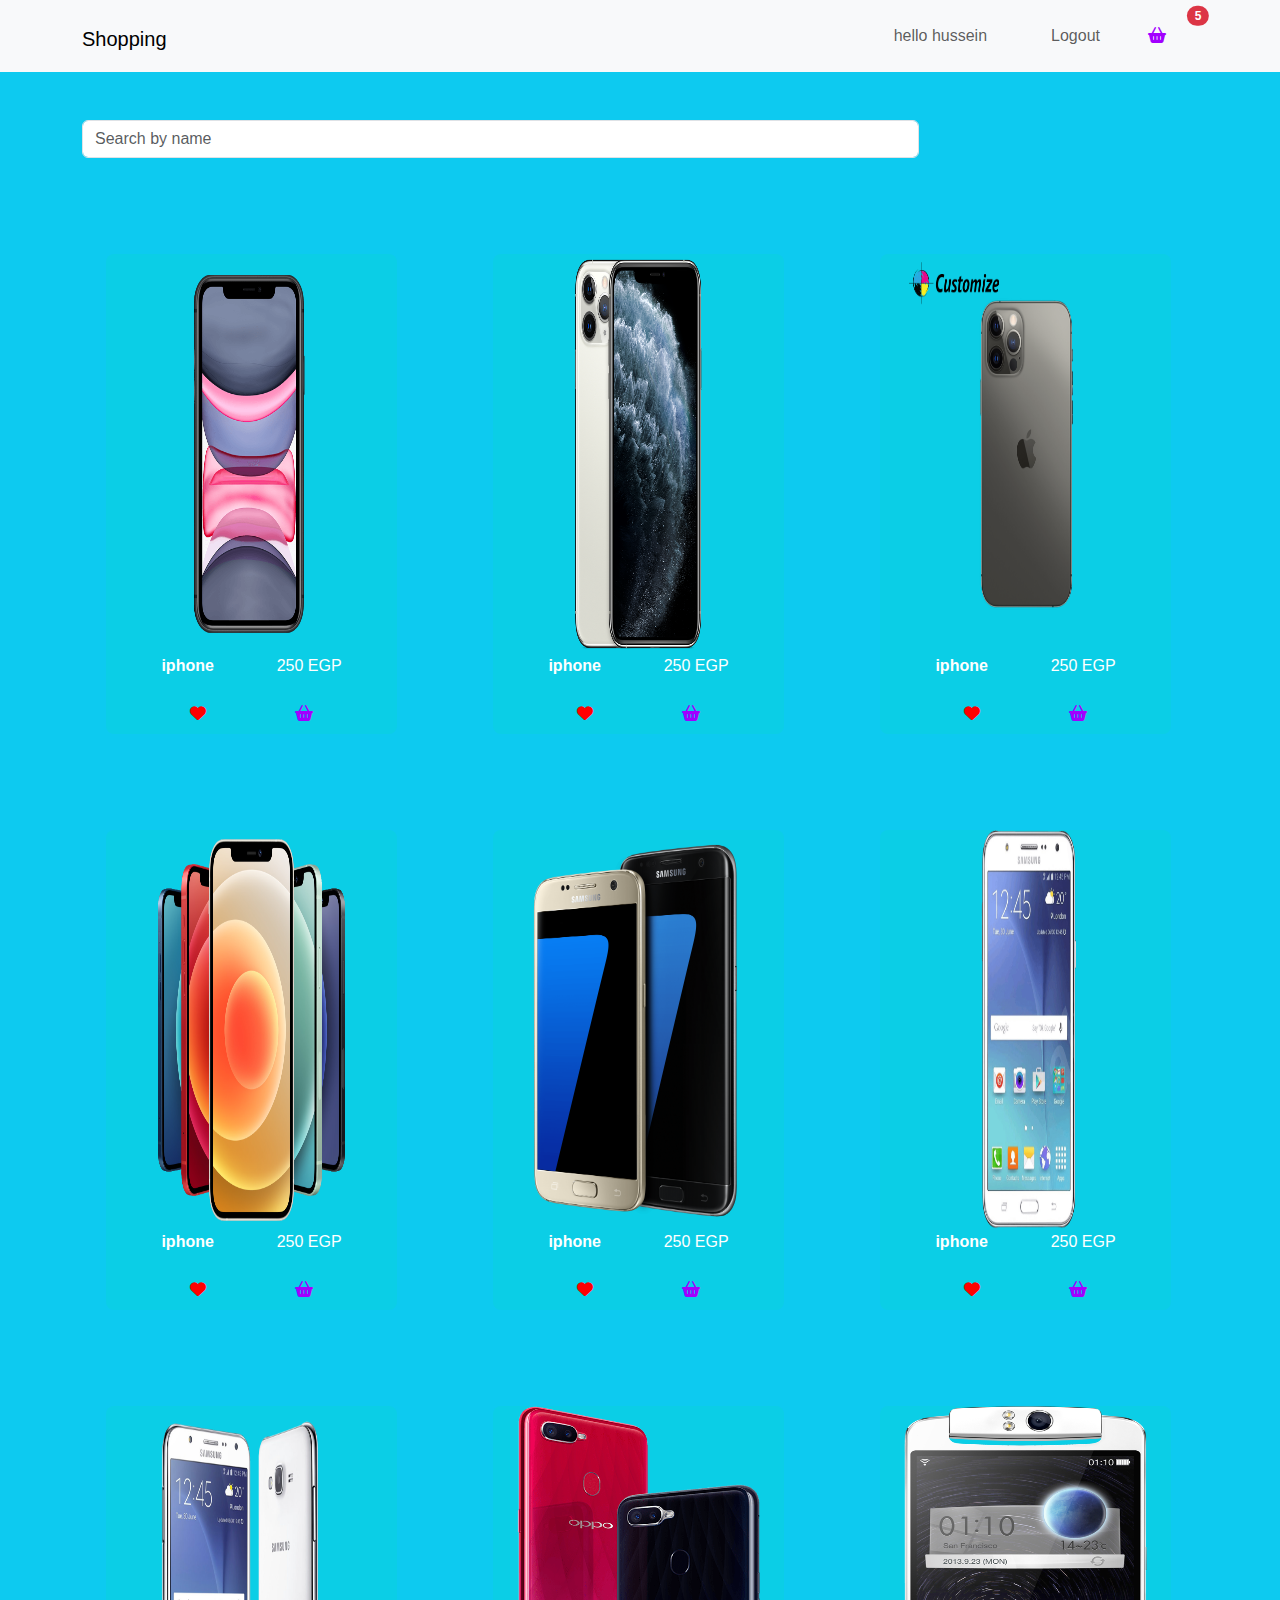
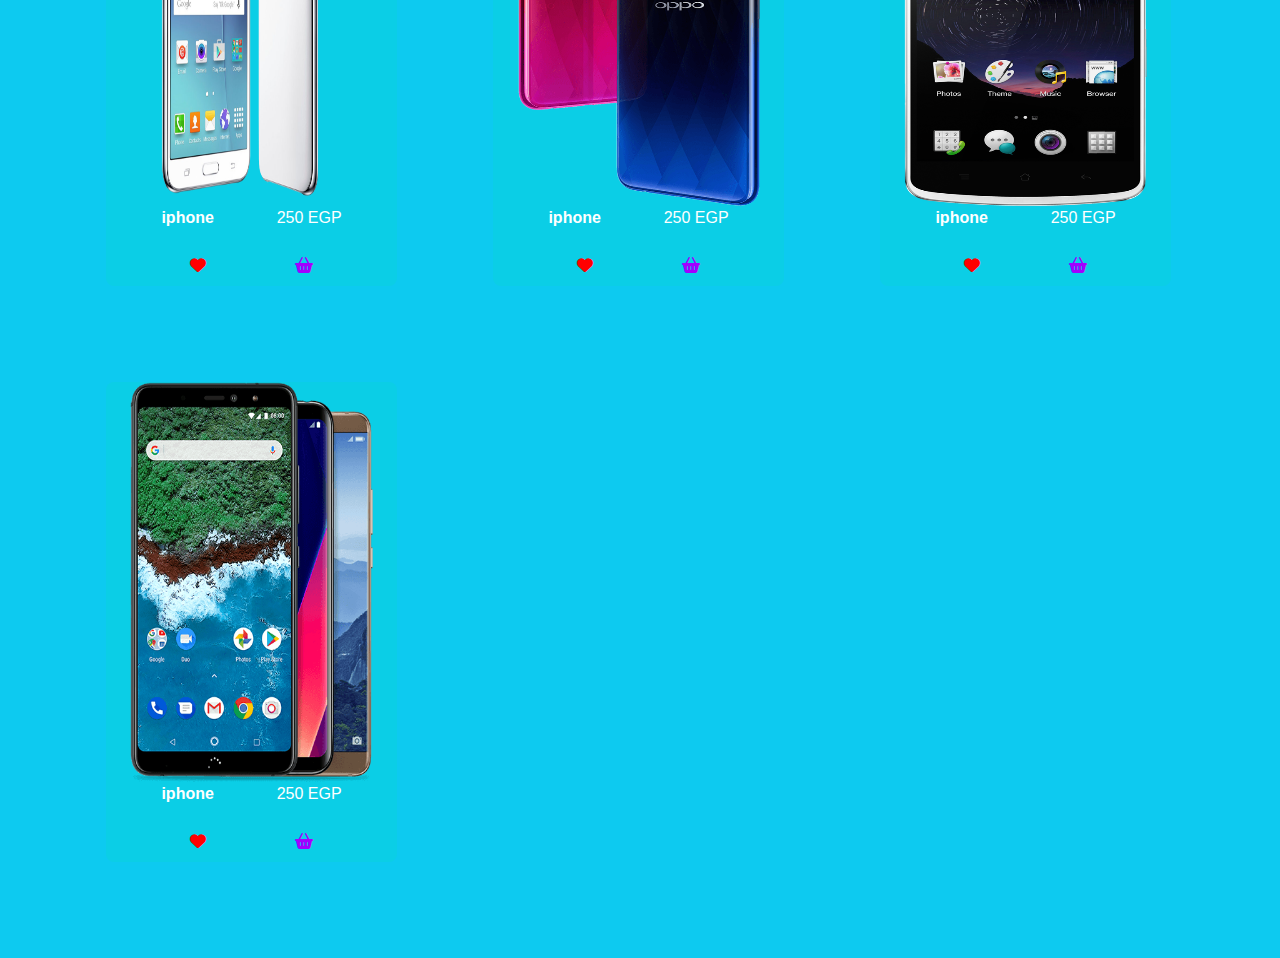
==== home.html @ 18047670 "initial commit" ====
<!DOCTYPE html>
<html lang="en">
<head>
    <meta charset="UTF-8">
    <meta name="viewport" content="width=device-width, initial-scale=1.0">
    <title>Shope</title>
    
    <!-- fontawesome -->
    <link rel="stylesheet" href="css/all.min.css">
    <!-- bootstrap css -->
    <link rel="stylesheet" href="css/bootstrap.min.css">
    <!-- main css -->
    <link rel="stylesheet" href="css/style.css">
</head>
<body>
    
    <nav class="navbar navbar-expand-lg bg-body-tertiary">
        <div class="container">
          <h1><a class="navbar-brand" href="#">Shopping</a></h1>
          <button class="navbar-toggler" type="button" data-bs-toggle="collapse" data-bs-target="#navbarSupportedContent" aria-controls="navbarSupportedContent" aria-expanded="false" aria-label="Toggle navigation">
            <span class="navbar-toggler-icon"></span>
          </button>
          <div class="collapse navbar-collapse" id="navbarSupportedContent">
            <ul class="navbar-nav ms-auto  mb-2 mb-lg-0">
              
              <li class="nav-item">
                <a class="nav-link px-5" href="#">hello hussein</a>
              </li>
              <li class="nav-item">
                <a class="nav-link px-3" href="index.html">Logout</a>
              </li>
              <li class="nav-item position-relative">
                <a class="nav-link px-3" href="#"><i class="fa-solid fa-basket-shopping shop-color cursor-pointer px-3"></i></a>
                <span class="position-absolute top-0 start-100 translate-middle badge rounded-pill bg-danger">
                    5
                    <span class="visually-hidden">unread messages</span>
                  </span>
            </li>
              
            </ul>
    
          </div>
        </div>
      </nav>

      <section class="container my-5">
        <input type="text" class="form-control w-75" placeholder="Search by name">

        <div class="row my-5 g-5">
            <div class="col-md-3 bg-color rounded-3 m-5">
                <div>
                    <img class="w-100" src="images/Apple-iPhone-11-PNG-Background-Image.png" alt="iphone-11">
                    <div class="text-white d-flex justify-content-around">
                        <div><p class="name fw-bolder">iphone</p></div>
                        <div><p class="price">250 EGP</p></div>
                    </div>
                    <div class="d-flex justify-content-around my-2 px-3">
                        <div><i class="fa-solid fa-heart rating-color cursor-pointer"></i></div>
                        <div><i class="fa-solid fa-basket-shopping shop-color cursor-pointer"></i></div>
                    </div>
                </div>
            </div>
            <div class="col-md-3 bg-color rounded-3 m-5">
                <div>
                    <img class="w-100" src="images/Apple-iPhone-11-PNG-Image.png" alt="iphone-11">
                    <div class="text-white d-flex justify-content-around">
                        <div><p class="name fw-bolder">iphone</p></div>
                        <div><p class="price">250 EGP</p></div>
                    </div>
                    <div class="d-flex justify-content-around my-2 px-3">
                        <div><i class="fa-solid fa-heart rating-color cursor-pointer"></i></div>
                        <div><i class="fa-solid fa-basket-shopping shop-color cursor-pointer"></i></div>
                    </div>
                </div>
            </div>
            <div class="col-md-3 bg-color rounded-3 m-5">
                <div>
                    <img class="w-100" src="images/Apple-iPhone-12-PNG-Pic.png" alt="iphone-12">
                    <div class="text-white d-flex justify-content-around">
                        <div><p class="name fw-bolder">iphone</p></div>
                        <div><p class="price">250 EGP</p></div>
                    </div>
                    <div class="d-flex justify-content-around my-2 px-3">
                        <div><i class="fa-solid fa-heart rating-color cursor-pointer"></i></div>
                        <div><i class="fa-solid fa-basket-shopping shop-color cursor-pointer"></i></div>
                    </div>
                </div>
            </div>
            <div class="col-md-3 bg-color rounded-3 m-5">
                <div>
                    <img class="w-100" src="images/Apple-iPhone-12-PNG-Picture.png" alt="iphone-12">
                    <div class="text-white d-flex justify-content-around">
                        <div><p class="name fw-bolder">iphone</p></div>
                        <div><p class="price">250 EGP</p></div>
                    </div>
                    <div class="d-flex justify-content-around my-2 px-3">
                        <div><i class="fa-solid fa-heart rating-color cursor-pointer"></i></div>
                        <div><i class="fa-solid fa-basket-shopping shop-color cursor-pointer"></i></div>
                    </div>
                </div>
            </div>
            <div class="col-md-3 bg-color rounded-3 m-5">
                <div>
                    <img class="w-100" src="images/Samsung-PNG-Image.png" alt="Samsung-1">
                    <div class="text-white d-flex justify-content-around">
                        <div><p class="name fw-bolder">iphone</p></div>
                        <div><p class="price">250 EGP</p></div>
                    </div>
                    <div class="d-flex justify-content-around my-2 px-3">
                        <div><i class="fa-solid fa-heart rating-color cursor-pointer"></i></div>
                        <div><i class="fa-solid fa-basket-shopping shop-color cursor-pointer"></i></div>
                    </div>
                </div>
            </div>
            <div class="col-md-3 bg-color rounded-3 m-5">
                <div>
                    <img class="w-100" src="images/Samsung-PNG-Pic.png" alt="Samsung-2">
                    <div class="text-white d-flex justify-content-around">
                        <div><p class="name fw-bolder">iphone</p></div>
                        <div><p class="price">250 EGP</p></div>
                    </div>
                    <div class="d-flex justify-content-around my-2 px-3">
                        <div><i class="fa-solid fa-heart rating-color cursor-pointer"></i></div>
                        <div><i class="fa-solid fa-basket-shopping shop-color cursor-pointer"></i></div>
                    </div>
                </div>
            </div>
            <div class="col-md-3 bg-color rounded-3 m-5">
                <div>
                    <img class="w-100" src="images/Samsung-Transparent-Background.png" alt="Sumsung-3">
                    <div class="text-white d-flex justify-content-around">
                        <div><p class="name fw-bolder">iphone</p></div>
                        <div><p class="price">250 EGP</p></div>
                    </div>
                    <div class="d-flex justify-content-around my-2 px-3">
                        <div><i class="fa-solid fa-heart rating-color cursor-pointer"></i></div>
                        <div><i class="fa-solid fa-basket-shopping shop-color cursor-pointer"></i></div>
                    </div>
                </div>
            </div>
            <div class="col-md-3 bg-color rounded-3 m-5">
                <div>
                    <img class="w-100" src="images/kindpng_1930182.png" alt="Oppo-1">
                    <div class="text-white d-flex justify-content-around">
                        <div><p class="name fw-bolder">iphone</p></div>
                        <div><p class="price">250 EGP</p></div>
                    </div>
                    <div class="d-flex justify-content-around my-2 px-3">
                        <div><i class="fa-solid fa-heart rating-color cursor-pointer"></i></div>
                        <div><i class="fa-solid fa-basket-shopping shop-color cursor-pointer"></i></div>
                    </div>
                </div>
            </div>
            <div class="col-md-3 bg-color rounded-3 m-5">
                <div>
                    <img class="w-100" src="images/kindpng_1930498.png" alt="Oppo-2">
                    <div class="text-white d-flex justify-content-around">
                        <div><p class="name fw-bolder">iphone</p></div>
                        <div><p class="price">250 EGP</p></div>
                    </div>
                    <div class="d-flex justify-content-around my-2 px-3">
                        <div><i class="fa-solid fa-heart rating-color cursor-pointer"></i></div>
                        <div><i class="fa-solid fa-basket-shopping shop-color cursor-pointer"></i></div>
                    </div>
                </div>
            </div>
            <div class="col-md-3 bg-color rounded-3 m-5">
                <div>
                    <img class="w-100" src="images/kindpng_85054.png" alt="Oppo-3">
                    <div class="text-white d-flex justify-content-around">
                        <div><p class="name fw-bolder">iphone</p></div>
                        <div><p class="price">250 EGP</p></div>
                    </div>
                    <div class="d-flex justify-content-around my-2 px-3">
                        <div><i class="fa-solid fa-heart rating-color cursor-pointer"></i></div>
                        <div><i class="fa-solid fa-basket-shopping shop-color cursor-pointer"></i></div>
                    </div>
                </div>
            </div>
        </div>
      </section>

    <!-- jquery js -->
    <script src="js/jquery-3.7.1.min.js"></script>
    <!-- bootstrap js -->
    <script src="js/bootstrap.bundle.min.js"></script>
    <!-- main js -->
    <script src="js/index.js"></script>
</body>
</html>
---- css/style.css ----
:root {
    --main-color: #0DCAF0;
    --rating-color: red;
    --shop-color: rgb(162, 0, 255);
    --secondary-color: rgba(0, 255, 119, 0.078);
    --font-family:'Encode Sans Expanded', sans-serif;
}

body {
    font-family: var(--font-family) !important;
    background-color: var(--main-color);
}
.cursor-pointer {
    cursor: pointer;
}

.text-main {
    color: var(--main-color);
}

.rating-color {
    color: var(--rating-color);
}

.shop-color {
    color: var(--shop-color);
}

.bg-color {
    background-color: var(--secondary-color);
}

.cartIcon {
    background-color: red;
    color: white;
    width: 50px !important;
    height: 50px ;
    border-radius: 50px;
}

img {
    height: 400px;
}
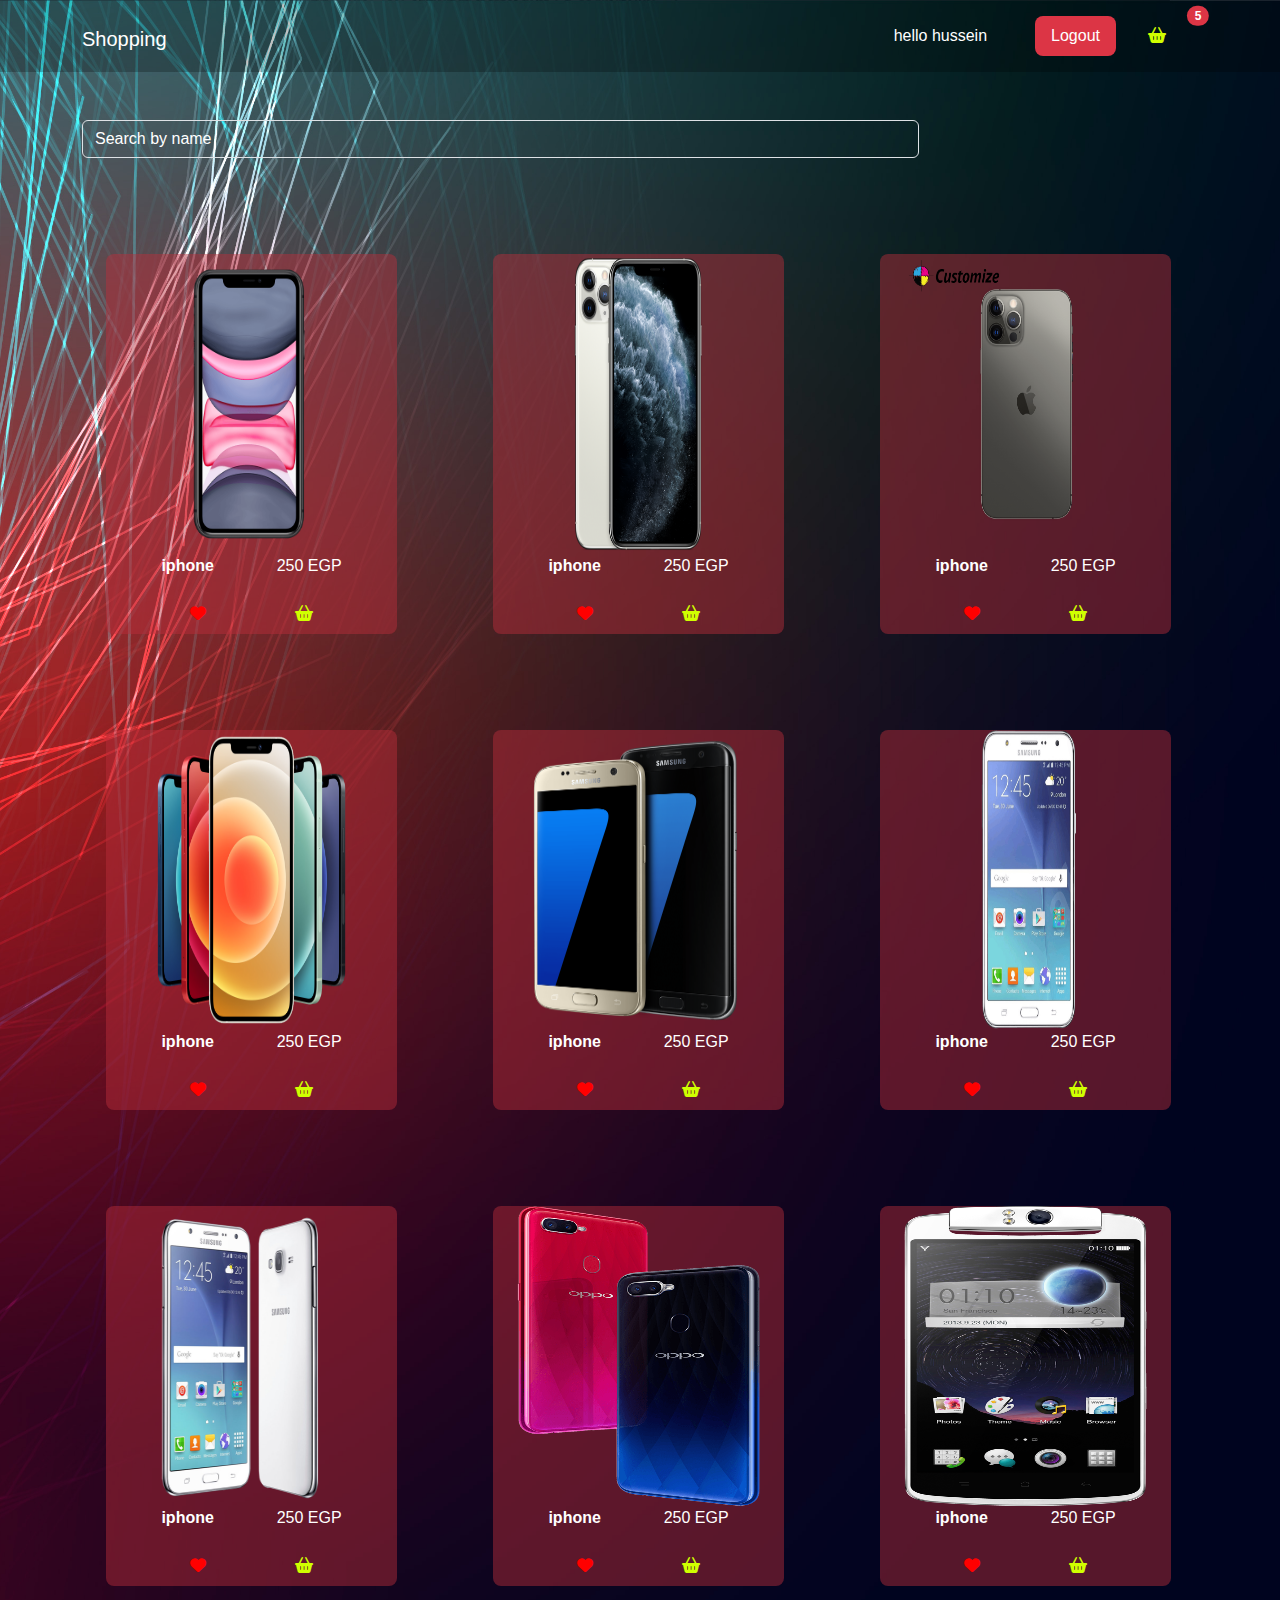
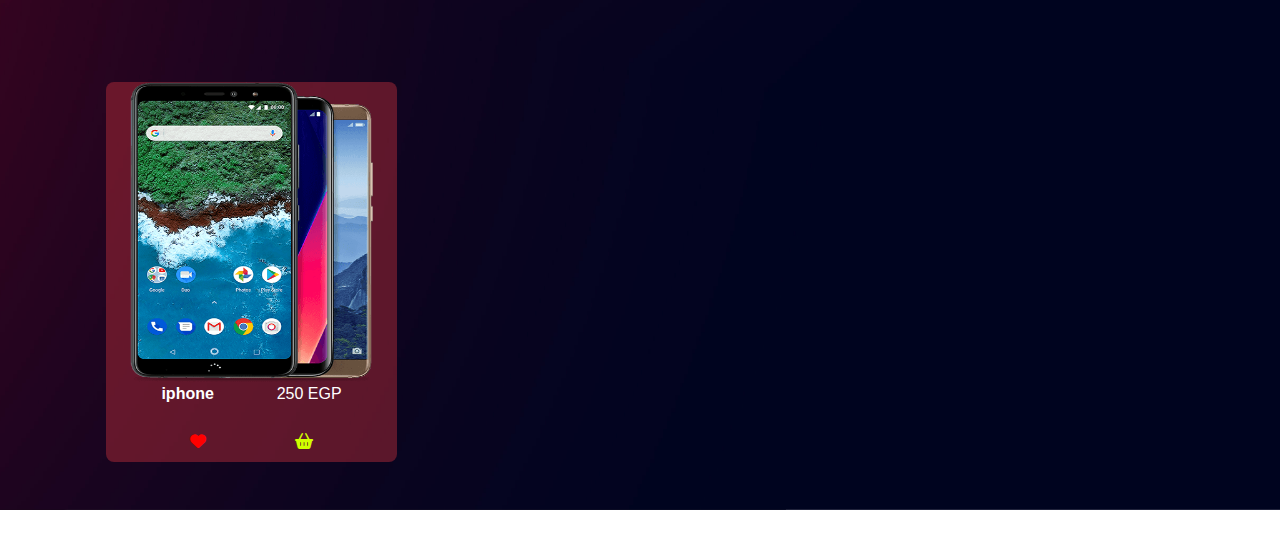
==== commit 5d0c5e84: "sec commit" ====
--- a/home.html
+++ b/home.html
@@ -1,10 +1,11 @@
 <!DOCTYPE html>
 <html lang="en">
+
 <head>
     <meta charset="UTF-8">
     <meta name="viewport" content="width=device-width, initial-scale=1.0">
     <title>Shope</title>
-    
+
     <!-- fontawesome -->
     <link rel="stylesheet" href="css/all.min.css">
     <!-- bootstrap css -->
@@ -12,173 +13,220 @@
     <!-- main css -->
     <link rel="stylesheet" href="css/style.css">
 </head>
+
 <body>
-    
-    <nav class="navbar navbar-expand-lg bg-body-tertiary">
-        <div class="container">
-          <h1><a class="navbar-brand" href="#">Shopping</a></h1>
-          <button class="navbar-toggler" type="button" data-bs-toggle="collapse" data-bs-target="#navbarSupportedContent" aria-controls="navbarSupportedContent" aria-expanded="false" aria-label="Toggle navigation">
-            <span class="navbar-toggler-icon"></span>
-          </button>
-          <div class="collapse navbar-collapse" id="navbarSupportedContent">
-            <ul class="navbar-nav ms-auto  mb-2 mb-lg-0">
-              
-              <li class="nav-item">
-                <a class="nav-link px-5" href="#">hello hussein</a>
-              </li>
-              <li class="nav-item">
-                <a class="nav-link px-3" href="index.html">Logout</a>
-              </li>
-              <li class="nav-item position-relative">
-                <a class="nav-link px-3" href="#"><i class="fa-solid fa-basket-shopping shop-color cursor-pointer px-3"></i></a>
-                <span class="position-absolute top-0 start-100 translate-middle badge rounded-pill bg-danger">
-                    5
-                    <span class="visually-hidden">unread messages</span>
-                  </span>
-            </li>
-              
-            </ul>
-    
-          </div>
-        </div>
-      </nav>
-
-      <section class="container my-5">
-        <input type="text" class="form-control w-75" placeholder="Search by name">
-
-        <div class="row my-5 g-5">
-            <div class="col-md-3 bg-color rounded-3 m-5">
-                <div>
-                    <img class="w-100" src="images/Apple-iPhone-11-PNG-Background-Image.png" alt="iphone-11">
-                    <div class="text-white d-flex justify-content-around">
-                        <div><p class="name fw-bolder">iphone</p></div>
-                        <div><p class="price">250 EGP</p></div>
-                    </div>
-                    <div class="d-flex justify-content-around my-2 px-3">
-                        <div><i class="fa-solid fa-heart rating-color cursor-pointer"></i></div>
-                        <div><i class="fa-solid fa-basket-shopping shop-color cursor-pointer"></i></div>
-                    </div>
+
+    <main class="bg-img h-100">
+        <nav class="nav-main navbar navbar-expand-lg ">
+            <div class="container">
+                <h1><a class="navbar-brand text-white" href="#">Shopping</a></h1>
+                <button class="navbar-toggler" type="button" data-bs-toggle="collapse"
+                    data-bs-target="#navbarSupportedContent" aria-controls="navbarSupportedContent"
+                    aria-expanded="false" aria-label="Toggle navigation">
+                    <span class="navbar-toggler-icon"></span>
+                </button>
+                <div class="collapse navbar-collapse" id="navbarSupportedContent">
+                    <ul class="navbar-nav ms-auto  mb-2 mb-lg-0">
+
+                        <li class="nav-item">
+                            <a class="text-white nav-link px-5" href="#">hello hussein</a>
+                        </li>
+                        <li class="nav-item bg-danger rounded-3">
+                            <a class="text-white btn nav-link px-3" href="index.html">Logout</a>
+                        </li>
+                        <li class="nav-item position-relative">
+                            <a class="nav-link px-3" href="#"><i
+                                    class="fa-solid fa-basket-shopping shop-color cursor-pointer px-3"></i></a>
+                            <span
+                                class="position-absolute top-0 start-100 translate-middle badge rounded-pill bg-danger">
+                                5
+                                <span class="visually-hidden">unread messages</span>
+                            </span>
+                        </li>
+
+                    </ul>
+
                 </div>
             </div>
-            <div class="col-md-3 bg-color rounded-3 m-5">
-                <div>
-                    <img class="w-100" src="images/Apple-iPhone-11-PNG-Image.png" alt="iphone-11">
-                    <div class="text-white d-flex justify-content-around">
-                        <div><p class="name fw-bolder">iphone</p></div>
-                        <div><p class="price">250 EGP</p></div>
-                    </div>
-                    <div class="d-flex justify-content-around my-2 px-3">
-                        <div><i class="fa-solid fa-heart rating-color cursor-pointer"></i></div>
-                        <div><i class="fa-solid fa-basket-shopping shop-color cursor-pointer"></i></div>
+        </nav>
+
+        <section class="container my-5">
+            <input type="text" class="form-control w-75" placeholder="Search by name">
+
+            <div class="row my-5 g-5">
+                <div class="col-md-3 bg-color rounded-3 m-5">
+                    <div>
+                        <img class="w-100" src="images/Apple-iPhone-11-PNG-Background-Image.png" alt="iphone-11">
+                        <div class="text-white d-flex justify-content-around">
+                            <div>
+                                <p class="name fw-bolder">iphone</p>
+                            </div>
+                            <div>
+                                <p class="price">250 EGP</p>
+                            </div>
+                        </div>
+                        <div class="d-flex justify-content-around my-2 px-3">
+                            <div><i class="fa-solid fa-heart rating-color cursor-pointer"></i></div>
+                            <div><i class="fa-solid fa-basket-shopping shop-color cursor-pointer"></i></div>
+                        </div>
+                    </div>
+                </div>
+                <div class="col-md-3 bg-color rounded-3 m-5">
+                    <div>
+                        <img class="w-100" src="images/Apple-iPhone-11-PNG-Image.png" alt="iphone-11">
+                        <div class="text-white d-flex justify-content-around">
+                            <div>
+                                <p class="name fw-bolder">iphone</p>
+                            </div>
+                            <div>
+                                <p class="price">250 EGP</p>
+                            </div>
+                        </div>
+                        <div class="d-flex justify-content-around my-2 px-3">
+                            <div><i class="fa-solid fa-heart rating-color cursor-pointer"></i></div>
+                            <div><i class="fa-solid fa-basket-shopping shop-color cursor-pointer"></i></div>
+                        </div>
+                    </div>
+                </div>
+                <div class="col-md-3 bg-color rounded-3 m-5">
+                    <div>
+                        <img class="w-100" src="images/Apple-iPhone-12-PNG-Pic.png" alt="iphone-12">
+                        <div class="text-white d-flex justify-content-around">
+                            <div>
+                                <p class="name fw-bolder">iphone</p>
+                            </div>
+                            <div>
+                                <p class="price">250 EGP</p>
+                            </div>
+                        </div>
+                        <div class="d-flex justify-content-around my-2 px-3">
+                            <div><i class="fa-solid fa-heart rating-color cursor-pointer"></i></div>
+                            <div><i class="fa-solid fa-basket-shopping shop-color cursor-pointer"></i></div>
+                        </div>
+                    </div>
+                </div>
+                <div class="col-md-3 bg-color rounded-3 m-5">
+                    <div>
+                        <img class="w-100" src="images/Apple-iPhone-12-PNG-Picture.png" alt="iphone-12">
+                        <div class="text-white d-flex justify-content-around">
+                            <div>
+                                <p class="name fw-bolder">iphone</p>
+                            </div>
+                            <div>
+                                <p class="price">250 EGP</p>
+                            </div>
+                        </div>
+                        <div class="d-flex justify-content-around my-2 px-3">
+                            <div><i class="fa-solid fa-heart rating-color cursor-pointer"></i></div>
+                            <div><i class="fa-solid fa-basket-shopping shop-color cursor-pointer"></i></div>
+                        </div>
+                    </div>
+                </div>
+                <div class="col-md-3 bg-color rounded-3 m-5">
+                    <div>
+                        <img class="w-100" src="images/Samsung-PNG-Image.png" alt="Samsung-1">
+                        <div class="text-white d-flex justify-content-around">
+                            <div>
+                                <p class="name fw-bolder">iphone</p>
+                            </div>
+                            <div>
+                                <p class="price">250 EGP</p>
+                            </div>
+                        </div>
+                        <div class="d-flex justify-content-around my-2 px-3">
+                            <div><i class="fa-solid fa-heart rating-color cursor-pointer"></i></div>
+                            <div><i class="fa-solid fa-basket-shopping shop-color cursor-pointer"></i></div>
+                        </div>
+                    </div>
+                </div>
+                <div class="col-md-3 bg-color rounded-3 m-5">
+                    <div>
+                        <img class="w-100" src="images/Samsung-PNG-Pic.png" alt="Samsung-2">
+                        <div class="text-white d-flex justify-content-around">
+                            <div>
+                                <p class="name fw-bolder">iphone</p>
+                            </div>
+                            <div>
+                                <p class="price">250 EGP</p>
+                            </div>
+                        </div>
+                        <div class="d-flex justify-content-around my-2 px-3">
+                            <div><i class="fa-solid fa-heart rating-color cursor-pointer"></i></div>
+                            <div><i class="fa-solid fa-basket-shopping shop-color cursor-pointer"></i></div>
+                        </div>
+                    </div>
+                </div>
+                <div class="col-md-3 bg-color rounded-3 m-5">
+                    <div>
+                        <img class="w-100" src="images/Samsung-Transparent-Background.png" alt="Sumsung-3">
+                        <div class="text-white d-flex justify-content-around">
+                            <div>
+                                <p class="name fw-bolder">iphone</p>
+                            </div>
+                            <div>
+                                <p class="price">250 EGP</p>
+                            </div>
+                        </div>
+                        <div class="d-flex justify-content-around my-2 px-3">
+                            <div><i class="fa-solid fa-heart rating-color cursor-pointer"></i></div>
+                            <div><i class="fa-solid fa-basket-shopping shop-color cursor-pointer"></i></div>
+                        </div>
+                    </div>
+                </div>
+                <div class="col-md-3 bg-color rounded-3 m-5">
+                    <div>
+                        <img class="w-100" src="images/kindpng_1930182.png" alt="Oppo-1">
+                        <div class="text-white d-flex justify-content-around">
+                            <div>
+                                <p class="name fw-bolder">iphone</p>
+                            </div>
+                            <div>
+                                <p class="price">250 EGP</p>
+                            </div>
+                        </div>
+                        <div class="d-flex justify-content-around my-2 px-3">
+                            <div><i class="fa-solid fa-heart rating-color cursor-pointer"></i></div>
+                            <div><i class="fa-solid fa-basket-shopping shop-color cursor-pointer"></i></div>
+                        </div>
+                    </div>
+                </div>
+                <div class="col-md-3 bg-color rounded-3 m-5">
+                    <div>
+                        <img class="w-100" src="images/kindpng_1930498.png" alt="Oppo-2">
+                        <div class="text-white d-flex justify-content-around">
+                            <div>
+                                <p class="name fw-bolder">iphone</p>
+                            </div>
+                            <div>
+                                <p class="price">250 EGP</p>
+                            </div>
+                        </div>
+                        <div class="d-flex justify-content-around my-2 px-3">
+                            <div><i class="fa-solid fa-heart rating-color cursor-pointer"></i></div>
+                            <div><i class="fa-solid fa-basket-shopping shop-color cursor-pointer"></i></div>
+                        </div>
+                    </div>
+                </div>
+                <div class="col-md-3 bg-color rounded-3 m-5">
+                    <div>
+                        <img class="w-100" src="images/kindpng_85054.png" alt="Oppo-3">
+                        <div class="text-white d-flex justify-content-around">
+                            <div>
+                                <p class="name fw-bolder">iphone</p>
+                            </div>
+                            <div>
+                                <p class="price">250 EGP</p>
+                            </div>
+                        </div>
+                        <div class="d-flex justify-content-around my-2 px-3">
+                            <div><i class="fa-solid fa-heart rating-color cursor-pointer"></i></div>
+                            <div><i class="fa-solid fa-basket-shopping shop-color cursor-pointer"></i></div>
+                        </div>
                     </div>
                 </div>
             </div>
-            <div class="col-md-3 bg-color rounded-3 m-5">
-                <div>
-                    <img class="w-100" src="images/Apple-iPhone-12-PNG-Pic.png" alt="iphone-12">
-                    <div class="text-white d-flex justify-content-around">
-                        <div><p class="name fw-bolder">iphone</p></div>
-                        <div><p class="price">250 EGP</p></div>
-                    </div>
-                    <div class="d-flex justify-content-around my-2 px-3">
-                        <div><i class="fa-solid fa-heart rating-color cursor-pointer"></i></div>
-                        <div><i class="fa-solid fa-basket-shopping shop-color cursor-pointer"></i></div>
-                    </div>
-                </div>
-            </div>
-            <div class="col-md-3 bg-color rounded-3 m-5">
-                <div>
-                    <img class="w-100" src="images/Apple-iPhone-12-PNG-Picture.png" alt="iphone-12">
-                    <div class="text-white d-flex justify-content-around">
-                        <div><p class="name fw-bolder">iphone</p></div>
-                        <div><p class="price">250 EGP</p></div>
-                    </div>
-                    <div class="d-flex justify-content-around my-2 px-3">
-                        <div><i class="fa-solid fa-heart rating-color cursor-pointer"></i></div>
-                        <div><i class="fa-solid fa-basket-shopping shop-color cursor-pointer"></i></div>
-                    </div>
-                </div>
-            </div>
-            <div class="col-md-3 bg-color rounded-3 m-5">
-                <div>
-                    <img class="w-100" src="images/Samsung-PNG-Image.png" alt="Samsung-1">
-                    <div class="text-white d-flex justify-content-around">
-                        <div><p class="name fw-bolder">iphone</p></div>
-                        <div><p class="price">250 EGP</p></div>
-                    </div>
-                    <div class="d-flex justify-content-around my-2 px-3">
-                        <div><i class="fa-solid fa-heart rating-color cursor-pointer"></i></div>
-                        <div><i class="fa-solid fa-basket-shopping shop-color cursor-pointer"></i></div>
-                    </div>
-                </div>
-            </div>
-            <div class="col-md-3 bg-color rounded-3 m-5">
-                <div>
-                    <img class="w-100" src="images/Samsung-PNG-Pic.png" alt="Samsung-2">
-                    <div class="text-white d-flex justify-content-around">
-                        <div><p class="name fw-bolder">iphone</p></div>
-                        <div><p class="price">250 EGP</p></div>
-                    </div>
-                    <div class="d-flex justify-content-around my-2 px-3">
-                        <div><i class="fa-solid fa-heart rating-color cursor-pointer"></i></div>
-                        <div><i class="fa-solid fa-basket-shopping shop-color cursor-pointer"></i></div>
-                    </div>
-                </div>
-            </div>
-            <div class="col-md-3 bg-color rounded-3 m-5">
-                <div>
-                    <img class="w-100" src="images/Samsung-Transparent-Background.png" alt="Sumsung-3">
-                    <div class="text-white d-flex justify-content-around">
-                        <div><p class="name fw-bolder">iphone</p></div>
-                        <div><p class="price">250 EGP</p></div>
-                    </div>
-                    <div class="d-flex justify-content-around my-2 px-3">
-                        <div><i class="fa-solid fa-heart rating-color cursor-pointer"></i></div>
-                        <div><i class="fa-solid fa-basket-shopping shop-color cursor-pointer"></i></div>
-                    </div>
-                </div>
-            </div>
-            <div class="col-md-3 bg-color rounded-3 m-5">
-                <div>
-                    <img class="w-100" src="images/kindpng_1930182.png" alt="Oppo-1">
-                    <div class="text-white d-flex justify-content-around">
-                        <div><p class="name fw-bolder">iphone</p></div>
-                        <div><p class="price">250 EGP</p></div>
-                    </div>
-                    <div class="d-flex justify-content-around my-2 px-3">
-                        <div><i class="fa-solid fa-heart rating-color cursor-pointer"></i></div>
-                        <div><i class="fa-solid fa-basket-shopping shop-color cursor-pointer"></i></div>
-                    </div>
-                </div>
-            </div>
-            <div class="col-md-3 bg-color rounded-3 m-5">
-                <div>
-                    <img class="w-100" src="images/kindpng_1930498.png" alt="Oppo-2">
-                    <div class="text-white d-flex justify-content-around">
-                        <div><p class="name fw-bolder">iphone</p></div>
-                        <div><p class="price">250 EGP</p></div>
-                    </div>
-                    <div class="d-flex justify-content-around my-2 px-3">
-                        <div><i class="fa-solid fa-heart rating-color cursor-pointer"></i></div>
-                        <div><i class="fa-solid fa-basket-shopping shop-color cursor-pointer"></i></div>
-                    </div>
-                </div>
-            </div>
-            <div class="col-md-3 bg-color rounded-3 m-5">
-                <div>
-                    <img class="w-100" src="images/kindpng_85054.png" alt="Oppo-3">
-                    <div class="text-white d-flex justify-content-around">
-                        <div><p class="name fw-bolder">iphone</p></div>
-                        <div><p class="price">250 EGP</p></div>
-                    </div>
-                    <div class="d-flex justify-content-around my-2 px-3">
-                        <div><i class="fa-solid fa-heart rating-color cursor-pointer"></i></div>
-                        <div><i class="fa-solid fa-basket-shopping shop-color cursor-pointer"></i></div>
-                    </div>
-                </div>
-            </div>
-        </div>
-      </section>
+        </section>
+    </main>
 
     <!-- jquery js -->
     <script src="js/jquery-3.7.1.min.js"></script>
@@ -187,4 +235,5 @@
     <!-- main js -->
     <script src="js/index.js"></script>
 </body>
+
 </html>--- a/css/style.css
+++ b/css/style.css
@@ -1,21 +1,58 @@
+
 :root {
-    --main-color: #0DCAF0;
+    --main-color: #BB2D3B;
     --rating-color: red;
-    --shop-color: rgb(162, 0, 255);
-    --secondary-color: rgba(0, 255, 119, 0.078);
+    --shop-color: rgb(208, 255, 0);
+    --secondary-color: white;
     --font-family:'Encode Sans Expanded', sans-serif;
 }
 
 body {
     font-family: var(--font-family) !important;
-    background-color: var(--main-color);
+    /* background-color: var(--main-color); */
 }
 .cursor-pointer {
     cursor: pointer;
 }
 
+.bg-img {
+    height: 100vh;
+    background-image: url(../images/bg.jpg);
+    background-position: center center;
+    background-size: cover;
+}
+
+.login-form {
+    background-color: inherit !important;
+    border: 1px solid rgba(255, 255, 255, 0.314);
+    
+}
+
+.text-color  {
+    color: var(--main-color);
+}
+
+input {
+    background-color: inherit !important;
+    color: white !important;
+}
+
+input:focus {
+    border-color: var(--main-color) !important;
+    box-shadow: 2px 2px var(--main-color) !important;
+}
+
+::placeholder {
+    color: var(--secondary-color) !important;
+}
+
+.nav-main {
+    background-color: rgba(0, 0, 0, 0.236);
+}
+
+
 .text-main {
-    color: var(--main-color);
+    color: white;
 }
 
 .rating-color {
@@ -27,7 +64,7 @@
 }
 
 .bg-color {
-    background-color: var(--secondary-color);
+    background-color: #bb2d3b75;
 }
 
 .cartIcon {
@@ -39,5 +76,5 @@
 }
 
 img {
-    height: 400px;
+    height: 300px;
 }
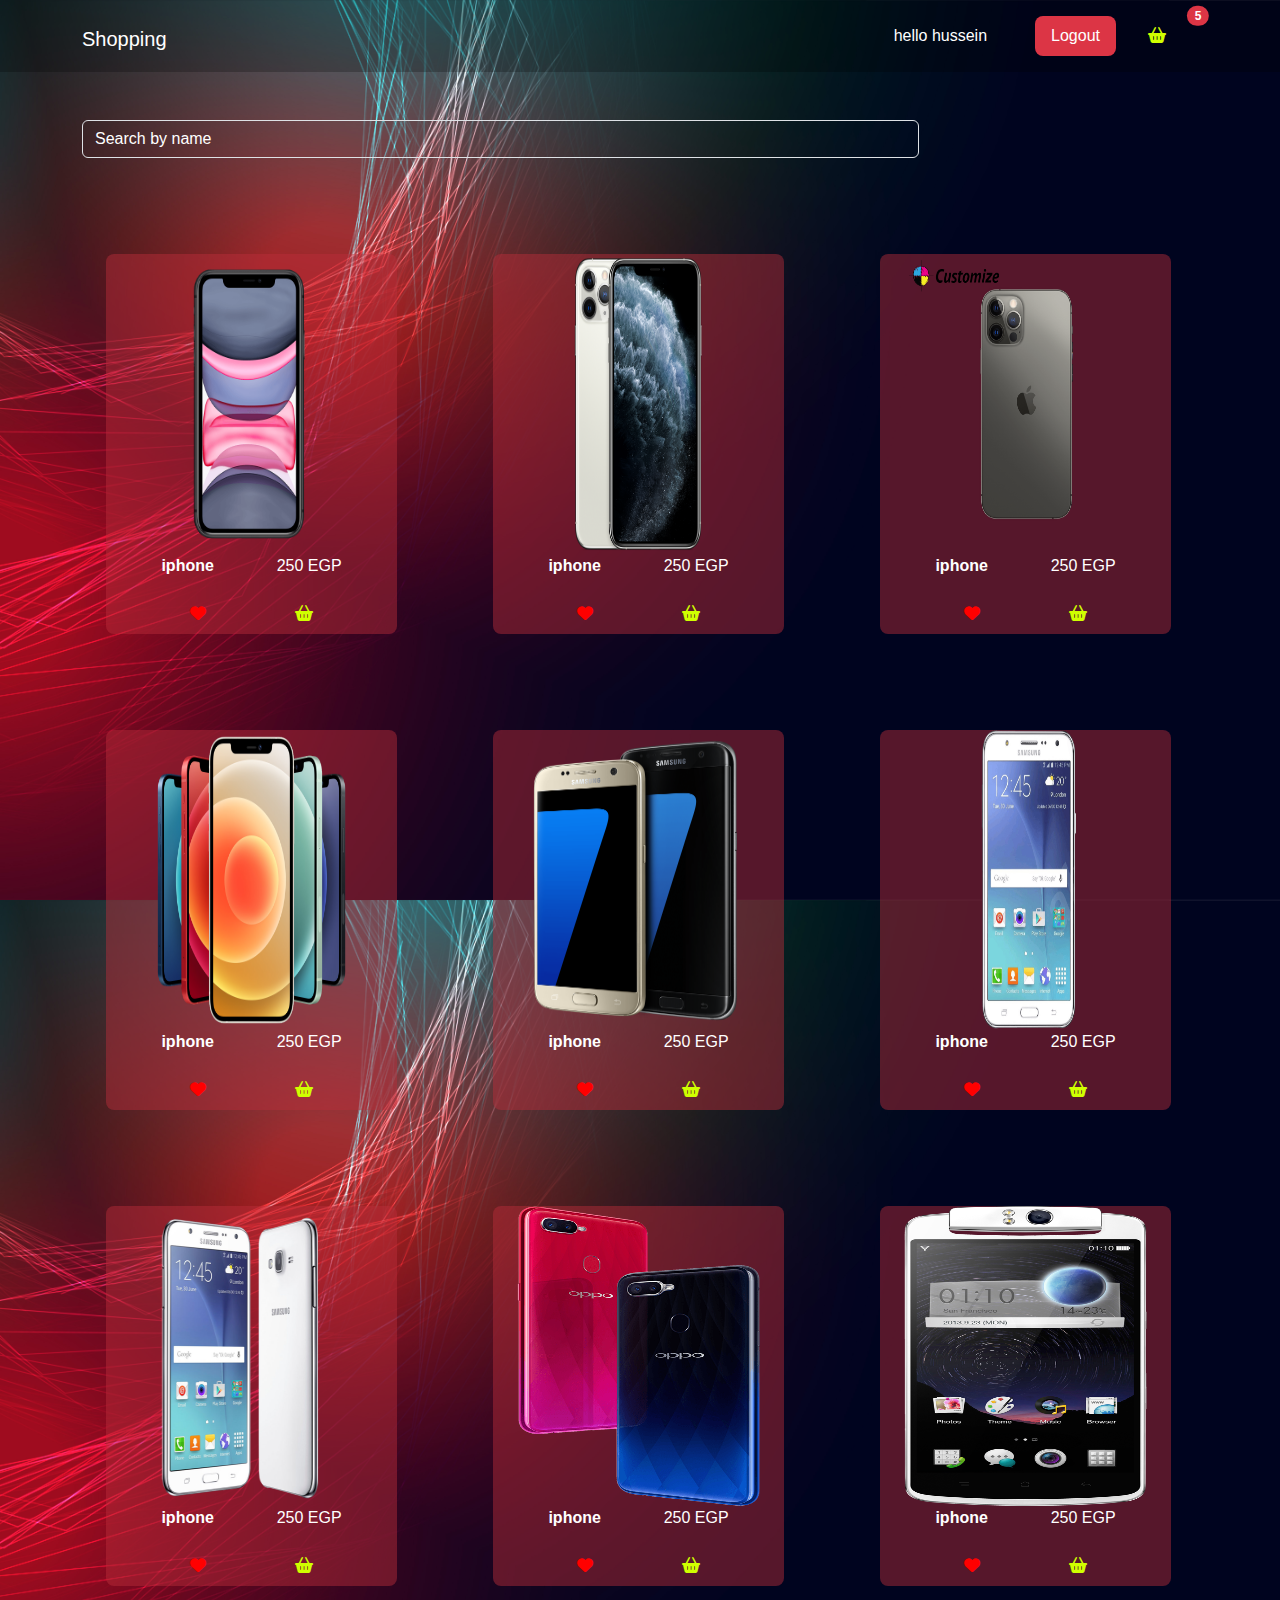
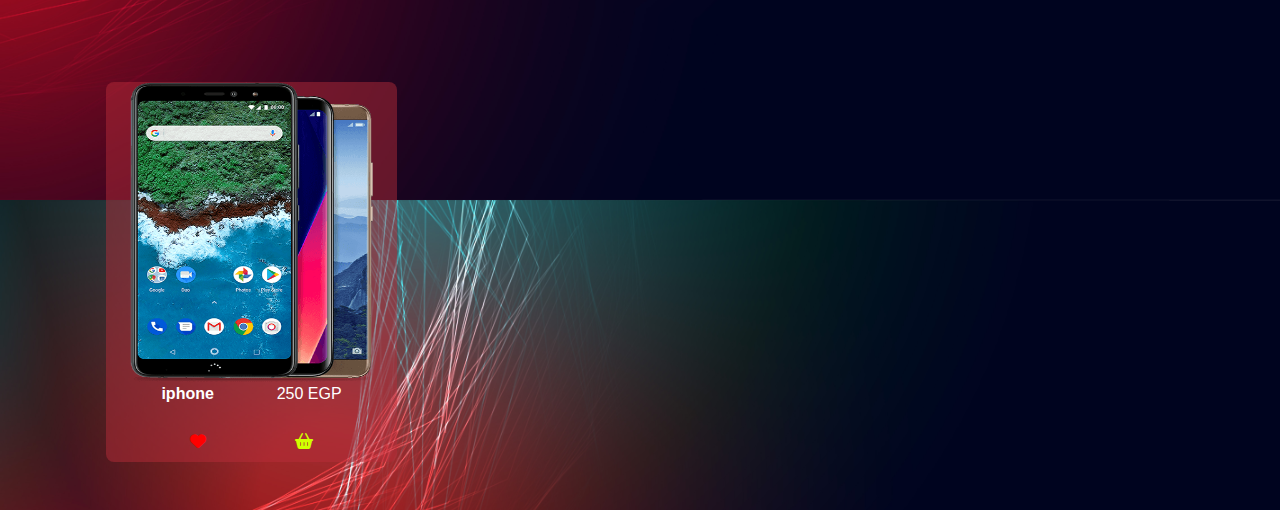
==== commit 5db62f34: "initial commit" ====
--- a/home.html
+++ b/home.html
@@ -14,9 +14,9 @@
     <link rel="stylesheet" href="css/style.css">
 </head>
 
-<body>
-
-    <main class="bg-img h-100">
+<body class="bg-img">
+
+    <main class=" h-100">
         <nav class="nav-main navbar navbar-expand-lg ">
             <div class="container">
                 <h1><a class="navbar-brand text-white" href="#">Shopping</a></h1>
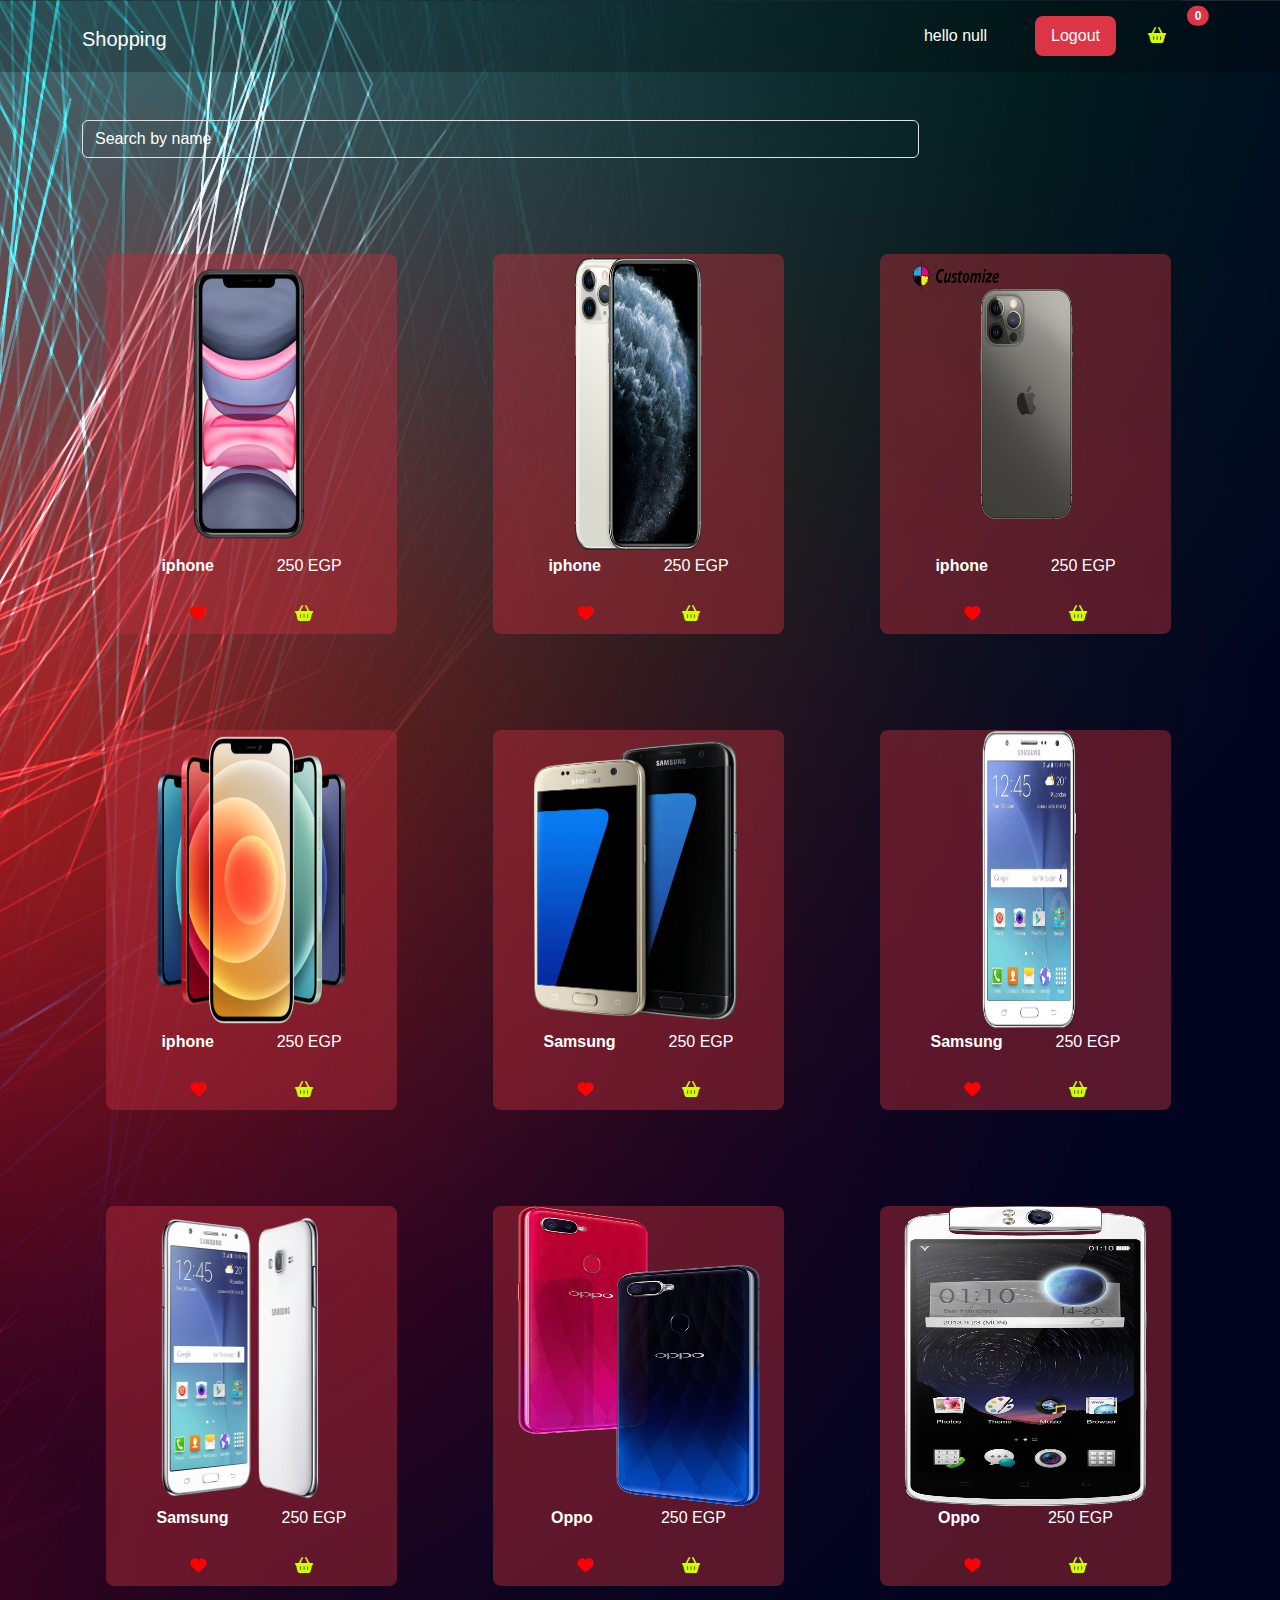
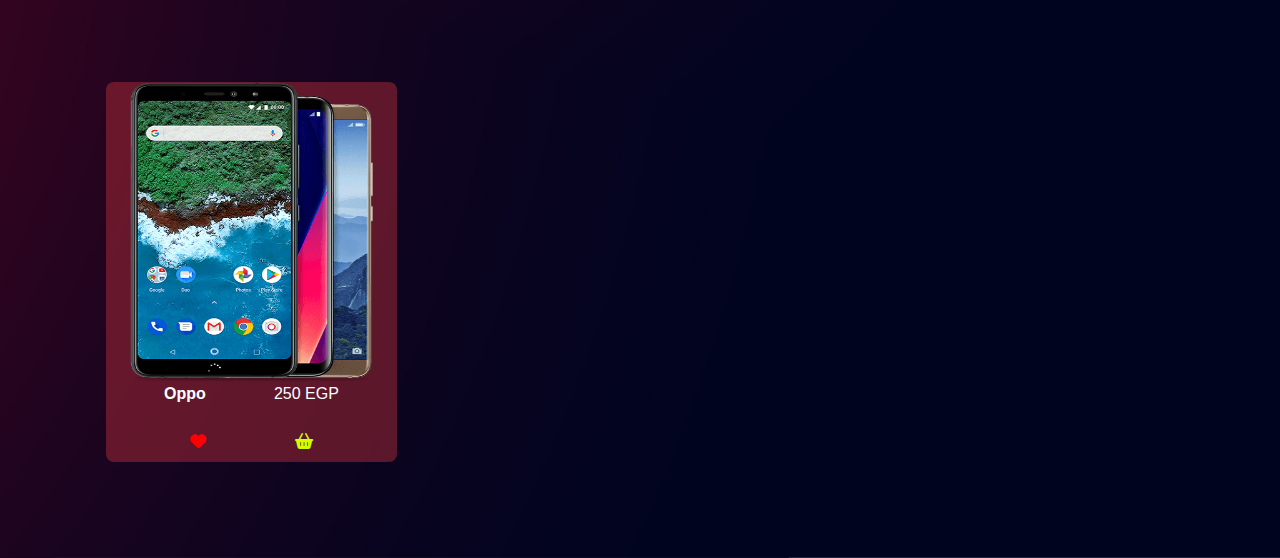
==== commit a0c53d6e: "sec commit" ====
--- a/home.html
+++ b/home.html
@@ -14,7 +14,7 @@
     <link rel="stylesheet" href="css/style.css">
 </head>
 
-<body class="bg-img">
+<body onload="displayWelcomeUser()" class="bg-img1">
 
     <main class=" h-100">
         <nav class="nav-main navbar navbar-expand-lg ">
@@ -29,19 +29,19 @@
                     <ul class="navbar-nav ms-auto  mb-2 mb-lg-0">
 
                         <li class="nav-item">
-                            <a class="text-white nav-link px-5" href="#">hello hussein</a>
+                            <a id="loginMessage" class="text-white nav-link px-5" href="#"></a>
                         </li>
                         <li class="nav-item bg-danger rounded-3">
-                            <a class="text-white btn nav-link px-3" href="index.html">Logout</a>
+                            <a onclick="logOut()" class="text-white btn nav-link px-3" href="index.html">Logout</a>
                         </li>
                         <li class="nav-item position-relative">
-                            <a class="nav-link px-3" href="#"><i
-                                    class="fa-solid fa-basket-shopping shop-color cursor-pointer px-3"></i></a>
-                            <span
-                                class="position-absolute top-0 start-100 translate-middle badge rounded-pill bg-danger">
-                                5
-                                <span class="visually-hidden">unread messages</span>
-                            </span>
+                            <a class="nav-link px-3" href="products.html" target="_blank">
+                                <i class="fa-solid fa-basket-shopping shop-color cursor-pointer px-3"></i>
+                                <span id="counter" class="position-absolute top-0 start-100 translate-middle badge rounded-pill bg-danger">
+                                    0
+                                </span>
+                            </a>
+                            
                         </li>
 
                     </ul>
@@ -51,7 +51,7 @@
         </nav>
 
         <section class="container my-5">
-            <input type="text" class="form-control w-75" placeholder="Search by name">
+            <input  type="text" class="form-control w-75" placeholder="Search by name">
 
             <div class="row my-5 g-5">
                 <div class="col-md-3 bg-color rounded-3 m-5">
@@ -67,7 +67,7 @@
                         </div>
                         <div class="d-flex justify-content-around my-2 px-3">
                             <div><i class="fa-solid fa-heart rating-color cursor-pointer"></i></div>
-                            <div><i class="fa-solid fa-basket-shopping shop-color cursor-pointer"></i></div>
+                            <div><i onclick="addItem()" class="fa-solid fa-basket-shopping shop-color cursor-pointer"></i></div>
                         </div>
                     </div>
                 </div>
@@ -84,7 +84,7 @@
                         </div>
                         <div class="d-flex justify-content-around my-2 px-3">
                             <div><i class="fa-solid fa-heart rating-color cursor-pointer"></i></div>
-                            <div><i class="fa-solid fa-basket-shopping shop-color cursor-pointer"></i></div>
+                            <div><i onclick="addItem()" class="fa-solid fa-basket-shopping shop-color cursor-pointer"></i></div>
                         </div>
                     </div>
                 </div>
@@ -101,7 +101,7 @@
                         </div>
                         <div class="d-flex justify-content-around my-2 px-3">
                             <div><i class="fa-solid fa-heart rating-color cursor-pointer"></i></div>
-                            <div><i class="fa-solid fa-basket-shopping shop-color cursor-pointer"></i></div>
+                            <div><i onclick="addItem()" class="fa-solid fa-basket-shopping shop-color cursor-pointer"></i></div>
                         </div>
                     </div>
                 </div>
@@ -118,7 +118,7 @@
                         </div>
                         <div class="d-flex justify-content-around my-2 px-3">
                             <div><i class="fa-solid fa-heart rating-color cursor-pointer"></i></div>
-                            <div><i class="fa-solid fa-basket-shopping shop-color cursor-pointer"></i></div>
+                            <div><i onclick="addItem()" class="fa-solid fa-basket-shopping shop-color cursor-pointer"></i></div>
                         </div>
                     </div>
                 </div>
@@ -127,15 +127,15 @@
                         <img class="w-100" src="images/Samsung-PNG-Image.png" alt="Samsung-1">
                         <div class="text-white d-flex justify-content-around">
                             <div>
-                                <p class="name fw-bolder">iphone</p>
-                            </div>
-                            <div>
-                                <p class="price">250 EGP</p>
-                            </div>
-                        </div>
-                        <div class="d-flex justify-content-around my-2 px-3">
-                            <div><i class="fa-solid fa-heart rating-color cursor-pointer"></i></div>
-                            <div><i class="fa-solid fa-basket-shopping shop-color cursor-pointer"></i></div>
+                                <p class="name fw-bolder">Samsung</p>
+                            </div>
+                            <div>
+                                <p class="price">250 EGP</p>
+                            </div>
+                        </div>
+                        <div class="d-flex justify-content-around my-2 px-3">
+                            <div><i class="fa-solid fa-heart rating-color cursor-pointer"></i></div>
+                            <div><i onclick="addItem()" class="fa-solid fa-basket-shopping shop-color cursor-pointer"></i></div>
                         </div>
                     </div>
                 </div>
@@ -144,15 +144,15 @@
                         <img class="w-100" src="images/Samsung-PNG-Pic.png" alt="Samsung-2">
                         <div class="text-white d-flex justify-content-around">
                             <div>
-                                <p class="name fw-bolder">iphone</p>
-                            </div>
-                            <div>
-                                <p class="price">250 EGP</p>
-                            </div>
-                        </div>
-                        <div class="d-flex justify-content-around my-2 px-3">
-                            <div><i class="fa-solid fa-heart rating-color cursor-pointer"></i></div>
-                            <div><i class="fa-solid fa-basket-shopping shop-color cursor-pointer"></i></div>
+                                <p class="name fw-bolder">Samsung</p>
+                            </div>
+                            <div>
+                                <p class="price">250 EGP</p>
+                            </div>
+                        </div>
+                        <div class="d-flex justify-content-around my-2 px-3">
+                            <div><i class="fa-solid fa-heart rating-color cursor-pointer"></i></div>
+                            <div><i onclick="addItem()" class="fa-solid fa-basket-shopping shop-color cursor-pointer"></i></div>
                         </div>
                     </div>
                 </div>
@@ -161,15 +161,15 @@
                         <img class="w-100" src="images/Samsung-Transparent-Background.png" alt="Sumsung-3">
                         <div class="text-white d-flex justify-content-around">
                             <div>
-                                <p class="name fw-bolder">iphone</p>
-                            </div>
-                            <div>
-                                <p class="price">250 EGP</p>
-                            </div>
-                        </div>
-                        <div class="d-flex justify-content-around my-2 px-3">
-                            <div><i class="fa-solid fa-heart rating-color cursor-pointer"></i></div>
-                            <div><i class="fa-solid fa-basket-shopping shop-color cursor-pointer"></i></div>
+                                <p class="name fw-bolder">Samsung</p>
+                            </div>
+                            <div>
+                                <p class="price">250 EGP</p>
+                            </div>
+                        </div>
+                        <div class="d-flex justify-content-around my-2 px-3">
+                            <div><i class="fa-solid fa-heart rating-color cursor-pointer"></i></div>
+                            <div><i onclick="addItem()" class="fa-solid fa-basket-shopping shop-color cursor-pointer"></i></div>
                         </div>
                     </div>
                 </div>
@@ -178,15 +178,15 @@
                         <img class="w-100" src="images/kindpng_1930182.png" alt="Oppo-1">
                         <div class="text-white d-flex justify-content-around">
                             <div>
-                                <p class="name fw-bolder">iphone</p>
-                            </div>
-                            <div>
-                                <p class="price">250 EGP</p>
-                            </div>
-                        </div>
-                        <div class="d-flex justify-content-around my-2 px-3">
-                            <div><i class="fa-solid fa-heart rating-color cursor-pointer"></i></div>
-                            <div><i class="fa-solid fa-basket-shopping shop-color cursor-pointer"></i></div>
+                                <p class="name fw-bolder">Oppo</p>
+                            </div>
+                            <div>
+                                <p class="price">250 EGP</p>
+                            </div>
+                        </div>
+                        <div class="d-flex justify-content-around my-2 px-3">
+                            <div><i class="fa-solid fa-heart rating-color cursor-pointer"></i></div>
+                            <div><i onclick="addItem()" class="fa-solid fa-basket-shopping shop-color cursor-pointer"></i></div>
                         </div>
                     </div>
                 </div>
@@ -195,15 +195,15 @@
                         <img class="w-100" src="images/kindpng_1930498.png" alt="Oppo-2">
                         <div class="text-white d-flex justify-content-around">
                             <div>
-                                <p class="name fw-bolder">iphone</p>
-                            </div>
-                            <div>
-                                <p class="price">250 EGP</p>
-                            </div>
-                        </div>
-                        <div class="d-flex justify-content-around my-2 px-3">
-                            <div><i class="fa-solid fa-heart rating-color cursor-pointer"></i></div>
-                            <div><i class="fa-solid fa-basket-shopping shop-color cursor-pointer"></i></div>
+                                <p class="name fw-bolder">Oppo</p>
+                            </div>
+                            <div>
+                                <p class="price">250 EGP</p>
+                            </div>
+                        </div>
+                        <div class="d-flex justify-content-around my-2 px-3">
+                            <div><i class="fa-solid fa-heart rating-color cursor-pointer"></i></div>
+                            <div><i onclick="addItem()" class="fa-solid fa-basket-shopping shop-color cursor-pointer"></i></div>
                         </div>
                     </div>
                 </div>
@@ -212,15 +212,15 @@
                         <img class="w-100" src="images/kindpng_85054.png" alt="Oppo-3">
                         <div class="text-white d-flex justify-content-around">
                             <div>
-                                <p class="name fw-bolder">iphone</p>
-                            </div>
-                            <div>
-                                <p class="price">250 EGP</p>
-                            </div>
-                        </div>
-                        <div class="d-flex justify-content-around my-2 px-3">
-                            <div><i class="fa-solid fa-heart rating-color cursor-pointer"></i></div>
-                            <div><i class="fa-solid fa-basket-shopping shop-color cursor-pointer"></i></div>
+                                <p class="name fw-bolder">Oppo</p>
+                            </div>
+                            <div>
+                                <p class="price">250 EGP</p>
+                            </div>
+                        </div>
+                        <div class="d-flex justify-content-around my-2 px-3">
+                            <div><i class="fa-solid fa-heart rating-color cursor-pointer"></i></div>
+                            <div><i onclick="addItem()" class="fa-solid fa-basket-shopping shop-color cursor-pointer"></i></div>
                         </div>
                     </div>
                 </div>
--- a/css/style.css
+++ b/css/style.css
@@ -1,16 +1,15 @@
-
 :root {
     --main-color: #BB2D3B;
     --rating-color: red;
     --shop-color: rgb(208, 255, 0);
     --secondary-color: white;
-    --font-family:'Encode Sans Expanded', sans-serif;
+    --font-family: 'Encode Sans Expanded', sans-serif;
 }
 
 body {
     font-family: var(--font-family) !important;
-    /* background-color: var(--main-color); */
 }
+
 .cursor-pointer {
     cursor: pointer;
 }
@@ -22,13 +21,20 @@
     background-size: cover;
 }
 
+.bg-img1 {
+    height: 100%;
+    background-image: url(../images/bg.jpg);
+    background-position: center center;
+    background-size: cover;
+}
+
 .login-form {
     background-color: inherit !important;
     border: 1px solid rgba(255, 255, 255, 0.314);
-    
+
 }
 
-.text-color  {
+.text-color {
     color: var(--main-color);
 }
 
@@ -71,10 +77,10 @@
     background-color: red;
     color: white;
     width: 50px !important;
-    height: 50px ;
+    height: 50px;
     border-radius: 50px;
 }
 
 img {
     height: 300px;
-}
+}